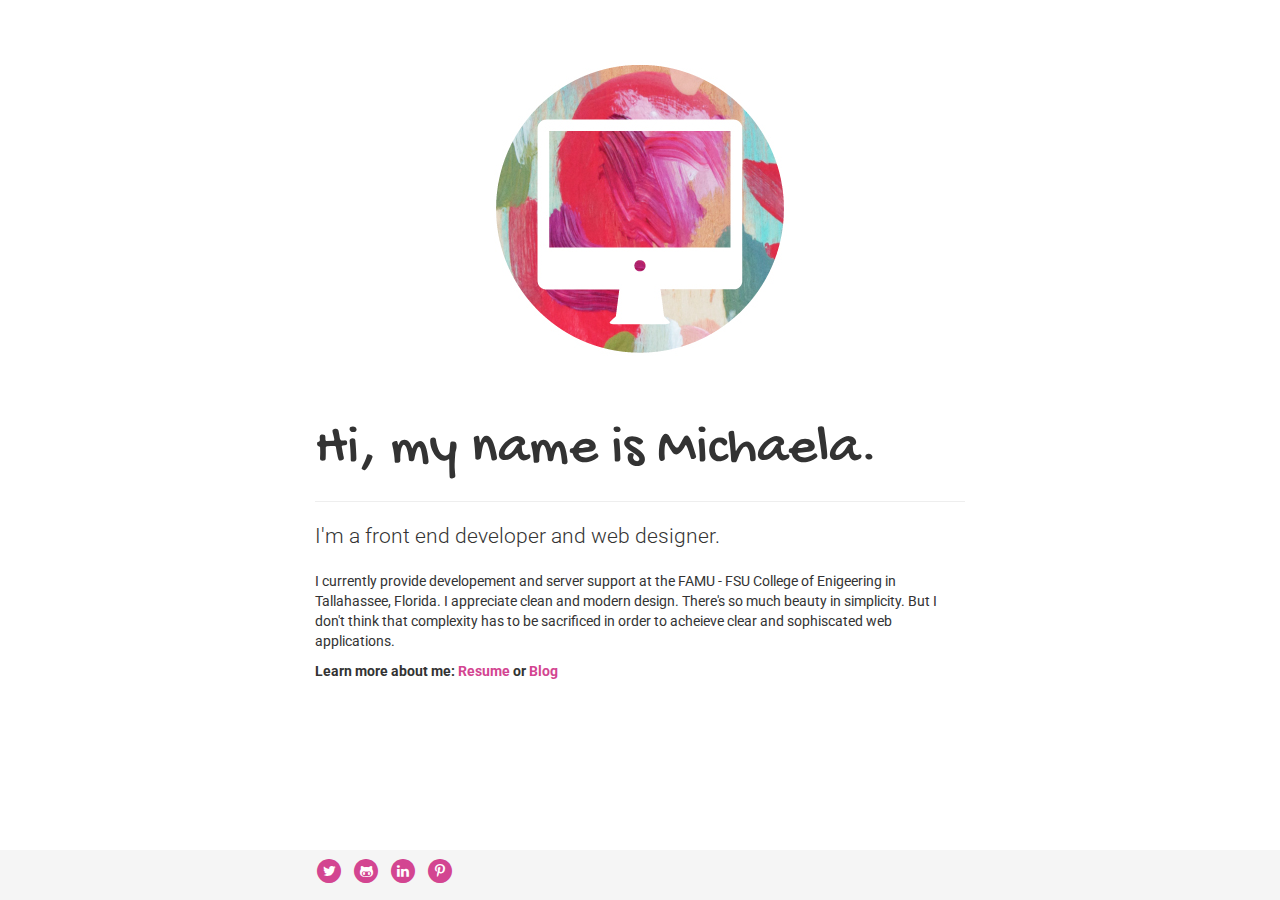
==== main/index.html @ be8f37d5 "main page almost done" ====
<!DOCTYPE html>
<html lang="en">
  <head>
    <meta charset="utf-8">
    <meta http-equiv="X-UA-Compatible" content="IE=edge">
    <meta name="viewport" content="width=device-width, initial-scale=1">
    <!-- The above 3 meta tags *must* come first in the head; any other head content must come *after* these tags -->
    <meta name="description" content="">
    <meta name="author" content="">
    <link rel="icon" href="fonts/favicon.ico">

    <title>Hello world!</title>

    <!-- Bootstrap core CSS -->
    <link href="css/bootstrap.min.css" rel="stylesheet">

    <!-- Font awesome -->
    <link rel="stylesheet" href="http://maxcdn.bootstrapcdn.com/font-awesome/4.3.0/css/font-awesome.min.css">

     <!-- Google font -->
    <link href='http://fonts.googleapis.com/css?family=Gochi+Hand|Roboto:400,400italic' rel='stylesheet' type='text/css'>

    <!-- Custom styles for this template -->
    <link href="css/sticky-footer.css" rel="stylesheet">
    <link href="css/custom.css" rel="stylesheet">

    <!-- Just for debugging purposes. Don't actually copy these 2 lines! -->
    <!--[if lt IE 9]><script src="../../assets/js/ie8-responsive-file-warning.js"></script><![endif]-->
    <script src="js/ie-emulation-modes-warning.js"></script>

    <!-- HTML5 shim and Respond.js for IE8 support of HTML5 elements and media queries -->
    <!--[if lt IE 9]>
      <script src="https://oss.maxcdn.com/html5shiv/3.7.2/html5shiv.min.js"></script>
      <script src="https://oss.maxcdn.com/respond/1.4.2/respond.min.js"></script>
    <![endif]-->
  </head>

  <body>
  <br>
    <!-- Begin page content -->
    <div class="container">
      <div class="page-header">
          <img src="pictures/weblogo.jpg" class="img-responsive center-block" alt="Responsive image">
          <br>
          <br>
        <h1>Hi, my name is Michaela. </h1>
      </div>
      <p class="lead">I'm a front end developer and web designer.</p>
      <p>I currently provide developement and server support at the FAMU - FSU College of Enigeering in Tallahassee, Florida. I appreciate clean and modern design. There's so much beauty in simplicity. But I don't think that complexity has to be sacrificed in order to acheieve clear and sophiscated web applications. </p>   
      <b>Learn more about me: <a href="resume.html">Resume</a> or <a href="blog">Blog</a></b>  
    </div>

    <footer class="footer">
      <div class="container">
        <a href="http://twitter.com/meshelluh"> <span class="fa-stack" >
        <i class="fa fa-circle fa-stack-2x"></i>
        <i class="fa fa-twitter fa-stack-1x fa-inverse"></i>
        </span></a>
        &nbsp;
        <a href="http://github.com/meshelluh"><span class="fa-stack">
        <i class="fa fa-circle fa-stack-2x"></i>
        <i class="fa fa-github-alt fa-stack-1x fa-inverse"></i>
        </span></a>
        &nbsp;
        <a href="http://github.com/meshelluh"><span class="fa-stack">
        <i class="fa fa-circle fa-stack-2x"></i>
        <i class="fa fa-linkedin fa-stack-1x fa-inverse"></i>
        </span></a>
        &nbsp;
        <a href="http://github.com/meshelluh"><span class="fa-stack">
        <i class="fa fa-circle fa-stack-2x"></i>
        <i class="fa fa-pinterest-p fa-stack-1x fa-inverse"></i>
        </span></a>
      </div>
    </footer>

    <!-- IE10 viewport hack for Surface/desktop Windows 8 bug -->
    <script src="js/ie10-viewport-bug-workaround.js"></script>
  </body>
</html>
---- main/css/sticky-footer.css ----
/* Sticky footer styles
-------------------------------------------------- */
html {
  position: relative;
  min-height: 100%;
}
body {
  /* Margin bottom by footer height */
  margin-bottom: 60px;
}
.footer {
  position: absolute;
  bottom: 0;
  width: 100%;
  /* Set the fixed height of the footer here */
  height: 50px;
  background-color: #f5f5f5;
  padding-top: 07px;
}


/* Custom page CSS
-------------------------------------------------- */
/* Not required for template or sticky footer method. */

.container {
  width: auto;
  max-width: 680px;
  padding: 0 15px;
}
.container .text-muted {
  margin: 20px 0;
}
---- main/css/custom.css ----
/* custom google font css
-------------------------------------------------- */

h1, h2, h3, h4, h5, h6 {
    font-family: 'Gochi Hand', cursive; 
}

.h1, h1 {
  font-size: 56px;
}

p, div {
    font-family: 'Roboto', sans-serif;
}

a {
  color: #D34591;
  text-decoration: none;
}

a:hover{
	text-decoration: none;
	color: #59929D;
}
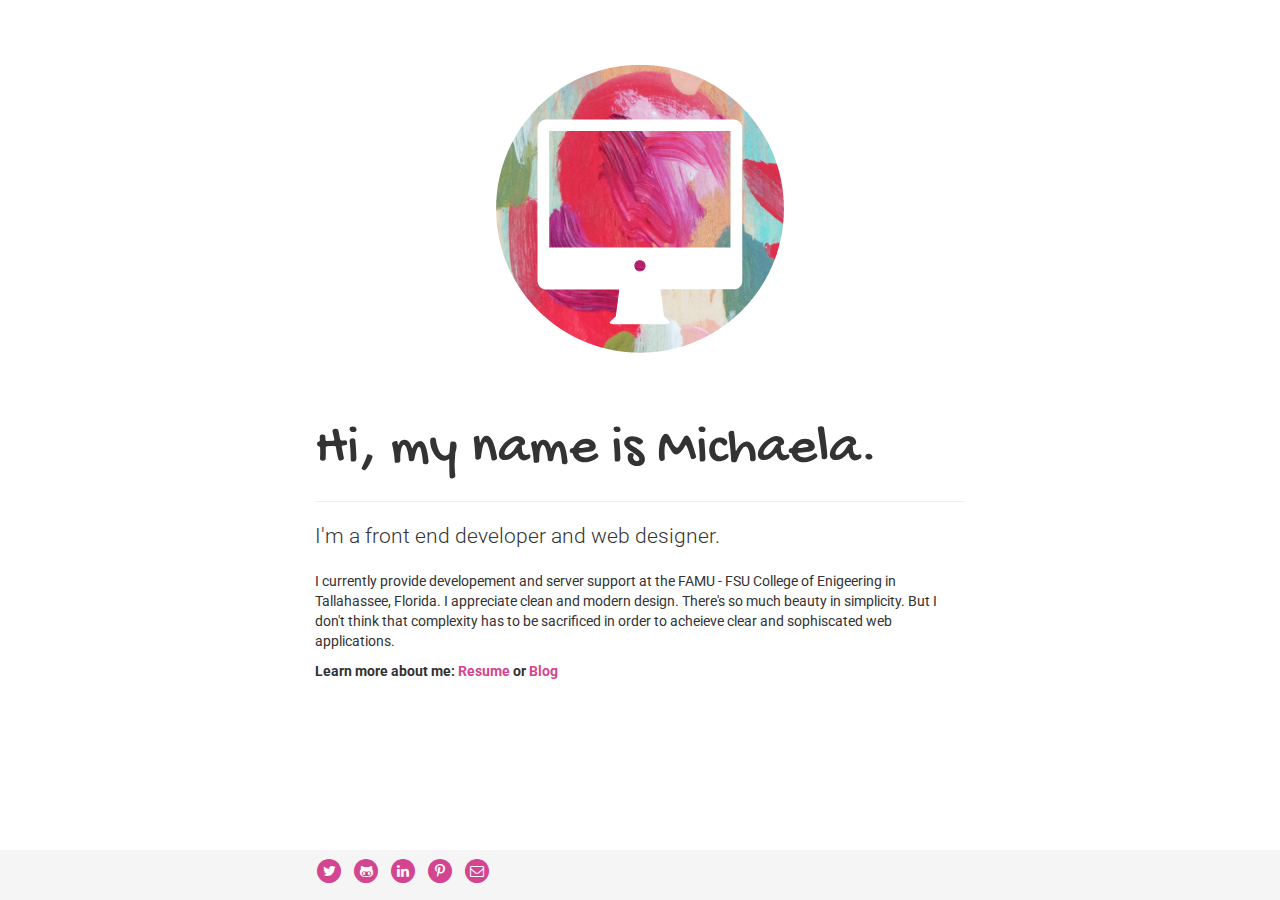
==== commit 44b4058b: "almost done" ====
--- a/main/index.html
+++ b/main/index.html
@@ -25,7 +25,7 @@
     <link href="css/custom.css" rel="stylesheet">
 
     <!-- Just for debugging purposes. Don't actually copy these 2 lines! -->
-    <!--[if lt IE 9]><script src="../../assets/js/ie8-responsive-file-warning.js"></script><![endif]-->
+    <!--[if lt IE 9]><script src="../../assets/js/ie8-responsive-file-warning.js"></script>
     <script src="js/ie-emulation-modes-warning.js"></script>
 
     <!-- HTML5 shim and Respond.js for IE8 support of HTML5 elements and media queries -->
@@ -47,7 +47,7 @@
       </div>
       <p class="lead">I'm a front end developer and web designer.</p>
       <p>I currently provide developement and server support at the FAMU - FSU College of Enigeering in Tallahassee, Florida. I appreciate clean and modern design. There's so much beauty in simplicity. But I don't think that complexity has to be sacrificed in order to acheieve clear and sophiscated web applications. </p>   
-      <b>Learn more about me: <a href="resume.html">Resume</a> or <a href="blog">Blog</a></b>  
+      <b>Learn more about me: <a href="resume.html">Resume</a> or <a href="/websnacks">Blog</a></b>  
     </div>
 
     <footer class="footer">
@@ -62,19 +62,25 @@
         <i class="fa fa-github-alt fa-stack-1x fa-inverse"></i>
         </span></a>
         &nbsp;
-        <a href="http://github.com/meshelluh"><span class="fa-stack">
+        <a href="https://www.linkedin.com/pub/michaela-santiago/b6/aba/480"><span class="fa-stack">
         <i class="fa fa-circle fa-stack-2x"></i>
         <i class="fa fa-linkedin fa-stack-1x fa-inverse"></i>
         </span></a>
         &nbsp;
-        <a href="http://github.com/meshelluh"><span class="fa-stack">
+        <a href="https://www.pinterest.com/meshelluh/web-ideas/"><span class="fa-stack">
         <i class="fa fa-circle fa-stack-2x"></i>
         <i class="fa fa-pinterest-p fa-stack-1x fa-inverse"></i>
+        </span></a>
+        &nbsp;
+        <a href="mailto:michaela@eng.fsu.edu"><span class="fa-stack">
+        <i class="fa fa-circle fa-stack-2x"></i>
+        <i class="fa fa-envelope-o fa-stack-1x fa-inverse"></i>
         </span></a>
       </div>
     </footer>
 
-    <!-- IE10 viewport hack for Surface/desktop Windows 8 bug -->
+    <!-- IE10 viewport hack for Surface/desktop Windows 8 bug 
     <script src="js/ie10-viewport-bug-workaround.js"></script>
+    -->
   </body>
 </html>
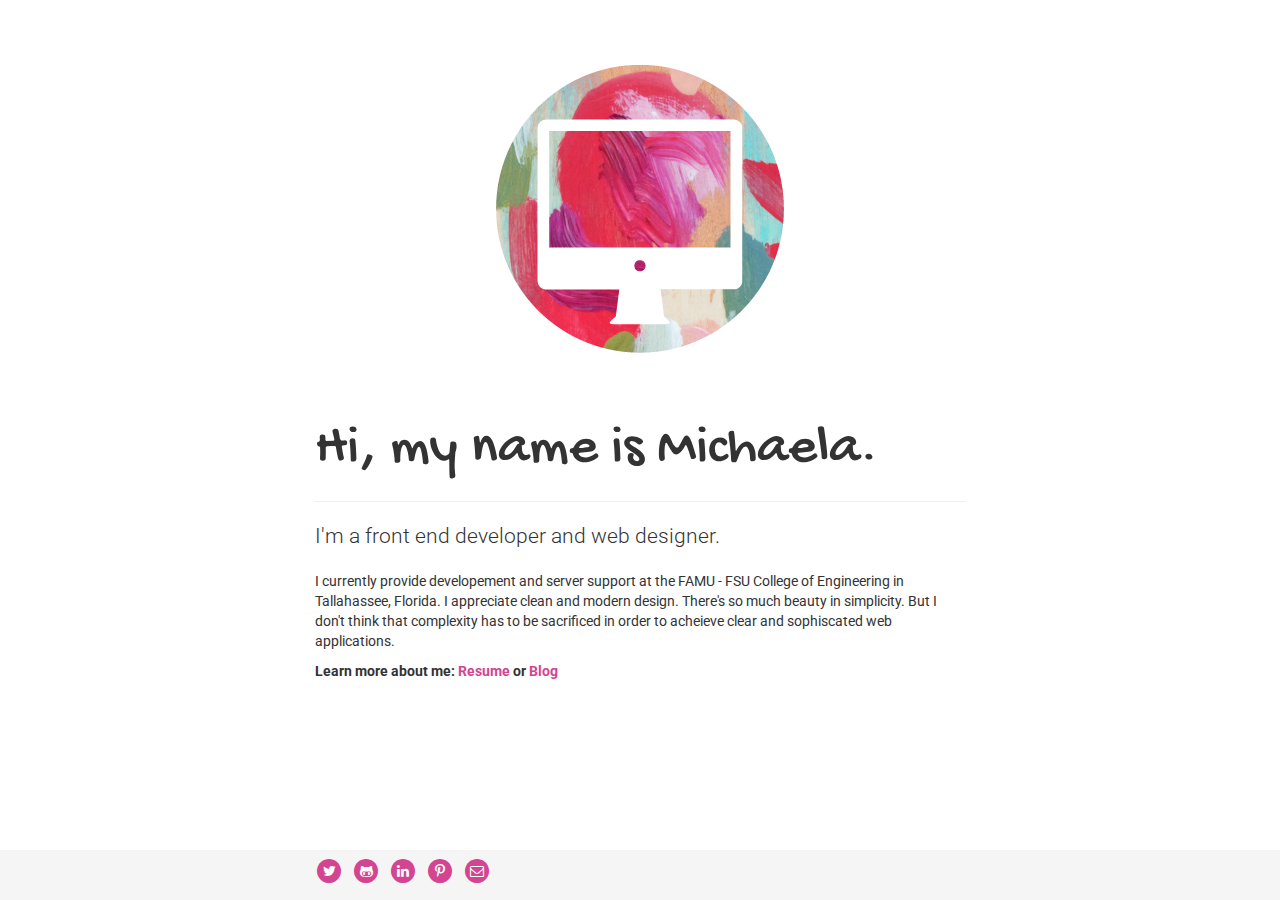
==== commit ccd5da48: "Update index.html" ====
--- a/main/index.html
+++ b/main/index.html
@@ -46,7 +46,7 @@
         <h1>Hi, my name is Michaela. </h1>
       </div>
       <p class="lead">I'm a front end developer and web designer.</p>
-      <p>I currently provide developement and server support at the FAMU - FSU College of Enigeering in Tallahassee, Florida. I appreciate clean and modern design. There's so much beauty in simplicity. But I don't think that complexity has to be sacrificed in order to acheieve clear and sophiscated web applications. </p>   
+      <p>I currently provide developement and server support at the FAMU - FSU College of Engineering in Tallahassee, Florida. I appreciate clean and modern design. There's so much beauty in simplicity. But I don't think that complexity has to be sacrificed in order to acheieve clear and sophiscated web applications. </p>   
       <b>Learn more about me: <a href="resume.html">Resume</a> or <a href="/websnacks">Blog</a></b>  
     </div>
 
